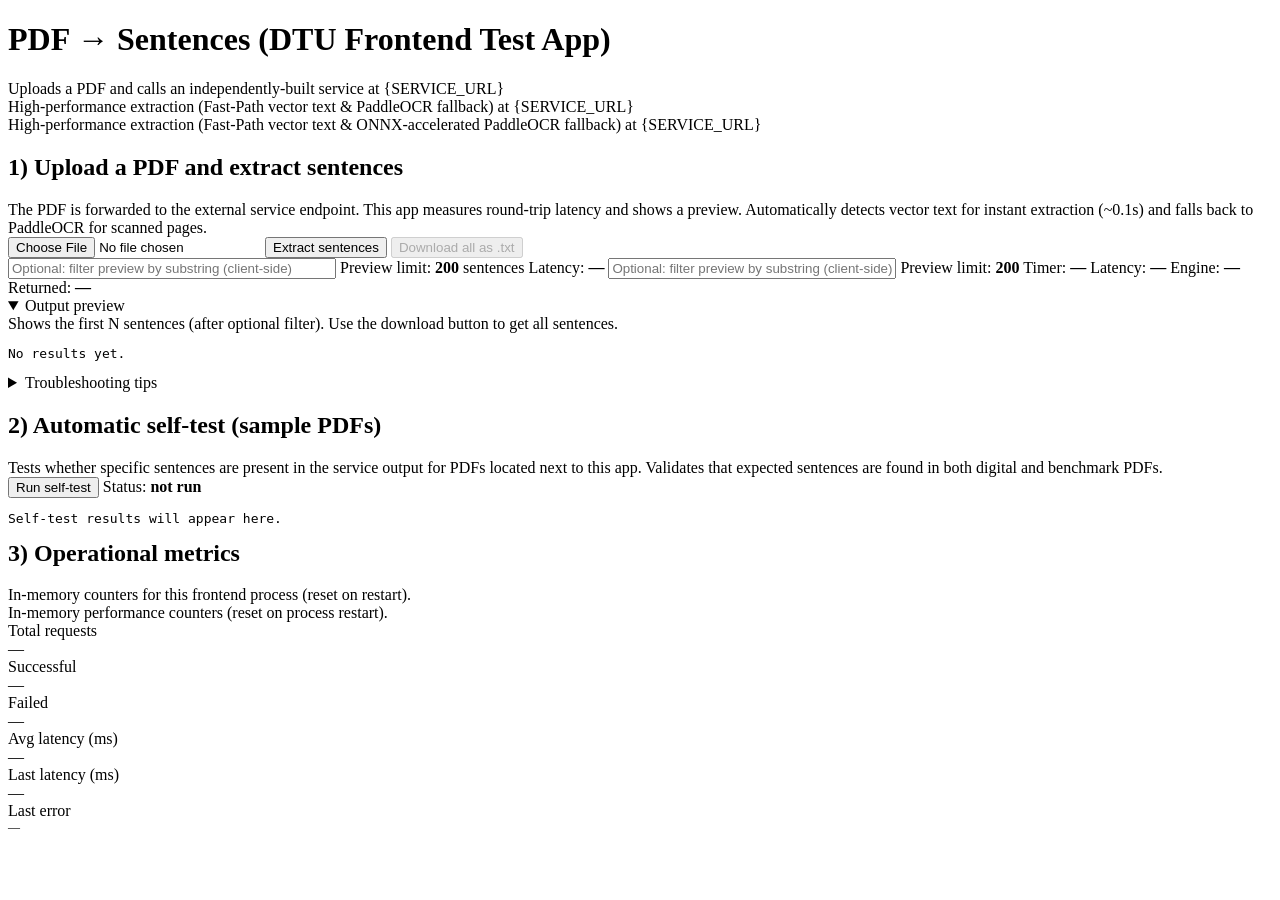
==== template/index.html @ afab7cfc "Working version with optimised performances" ====
<!doctype html>
<html lang="en">
<head>
  <meta charset="utf-8" />
  <meta name="viewport" content="width=device-width,initial-scale=1" />
  <title>PDF → Sentences (DTU Frontend)</title>
  <link rel="stylesheet" href="static/styles.css" />
</head>
<body>
  <header>
    <h1>PDF → Sentences (DTU Frontend Test App)</h1>
    <div class="sub">Uploads a PDF and calls an independently-built service at <span class="pill" id="svcUrl">{SERVICE_URL}</span></div>
    <div class="sub">High-performance extraction (Fast-Path vector text &amp; PaddleOCR fallback) at <span class="pill" id="svcUrl">{SERVICE_URL}</span></div>
    <div class="sub">High-performance extraction (Fast-Path vector text &amp; ONNX-accelerated PaddleOCR fallback) at <span class="pill" id="svcUrl">{SERVICE_URL}</span></div>
  </header>

  <main>
    <div class="grid">
      <section class="card">
        <h2>1) Upload a PDF and extract sentences</h2>
        <div class="meta">
          The PDF is forwarded to the external service endpoint. This app measures round-trip latency and shows a preview.
          Automatically detects vector text for instant extraction (~0.1s) and falls back to PaddleOCR for scanned pages.
        </div>

        <form id="uploadForm">
          <div class="row">
            <input id="pdfFile" type="file" accept="application/pdf" required />
            <button id="extractBtn" class="btn" type="submit">Extract sentences</button>
            <button id="downloadBtn" class="btn secondary" type="button" disabled>Download all as .txt</button>
          </div>
          
          <div class="row" id="fileInfoRow" style="display: none;">
            <span class="pill">Pages: <b id="pageCount">—</b></span>
            <span class="pill">Layer: <b id="docType">—</b></span>
            <span class="pill">Estimated time: <b id="estTime">—</b></span>
          </div>

          <div class="row">
            <input id="filterBox" type="text" placeholder="Optional: filter preview by substring (client-side)" style="min-width: 320px;" />
            <span class="pill">Preview limit: <b id="previewLimit">200</b> sentences</span>
            <span class="pill">Latency: <b id="latency">—</b></span>
            <input id="filterBox" type="text" placeholder="Optional: filter preview by substring (client-side)" style="min-width: 280px;" />
            <span class="pill">Preview limit: <b id="previewLimit">200</b></span>
            <span class="pill">Timer: <b id="timerDisplay">—</b></span>
            <span class="pill">Latency: <b id="latency">—</b></span>
            <span class="pill">Engine: <b id="engineUsed">—</b></span>
            <span class="pill">Returned: <b id="returnedCount">—</b></span>
          </div>
        </form>

        <details open>
          <summary>Output preview</summary>
          <div class="small">Shows the first N sentences (after optional filter). Use the download button to get all sentences.</div>
          <pre id="output">No results yet.</pre>
        </details>

        <details>
          <summary>Troubleshooting tips</summary>
          <pre id="tips">• Ensure the service is running and reachable.
• Current configured URL: {SERVICE_URL}
• You can change it with environment variable SENTENCE_SERVICE_URL.
• If large PDFs time out, increase SERVICE_TIMEOUT_SECONDS.</pre>
          <summary>Troubleshooting &amp; Engine tips</summary>
          <pre id="tips">• Configured URL: {SERVICE_URL}
• Fast-Path (vector text): Instantaneous (~0.05s/page).
• PaddleOCR fallback: Computer vision for scanned images (~12s/page on CPU).
• Increase SERVICE_TIMEOUT_SECONDS if uploading large scanned PDFs.</pre>
• Fast-Path (vector text layer): Instantaneous (~0.02s/page).
• PP-OCRv5 Mobile ONNX: Accelerated CPU vision for scanned documents (~15s/page on CPU).
• Line baseline merging ensures coherent reading order for typewriter and scanned texts.
• Increase SERVICE_TIMEOUT_SECONDS if uploading large multi-page scans.</pre>
        </details>
      </section>

      <section class="card">
        <h2>2) Automatic self-test (sample PDFs)</h2>
        <div class="meta">
          Tests whether specific sentences are present in the service output for PDFs located next to this app.
          Validates that expected sentences are found in both digital and benchmark PDFs.
        </div>

        <div class="row">
          <button id="selftestBtn" class="btn" type="button">Run self-test</button>
          <span class="pill">Status: <b id="selftestStatus">not run</b></span>
        </div>

        <pre id="selftestOut">Self-test results will appear here.</pre>

        <h2 style="margin-top:14px;">3) Operational metrics</h2>
        <div class="meta">In-memory counters for this frontend process (reset on restart).</div>
        <div class="meta">In-memory performance counters (reset on process restart).</div>

        <div class="kpi">
          <div class="box"><div class="label">Total requests</div><div class="value" id="m_total">—</div></div>
          <div class="box"><div class="label">Successful</div><div class="value" id="m_ok">—</div></div>
          <div class="box"><div class="label">Failed</div><div class="value" id="m_fail">—</div></div>
          <div class="box"><div class="label">Avg latency (ms)</div><div class="value" id="m_avg">—</div></div>
          <div class="box"><div class="label">Last latency (ms)</div><div class="value" id="m_last">—</div></div>
          <div class="box"><div class="label">Last error</div><div class="value" id="m_err" style="font-size:12px;">—</div></div>
        </div>
      </section>
    </div>
  </main>

  <script src="static/app.js"></script>
</body>
</html>
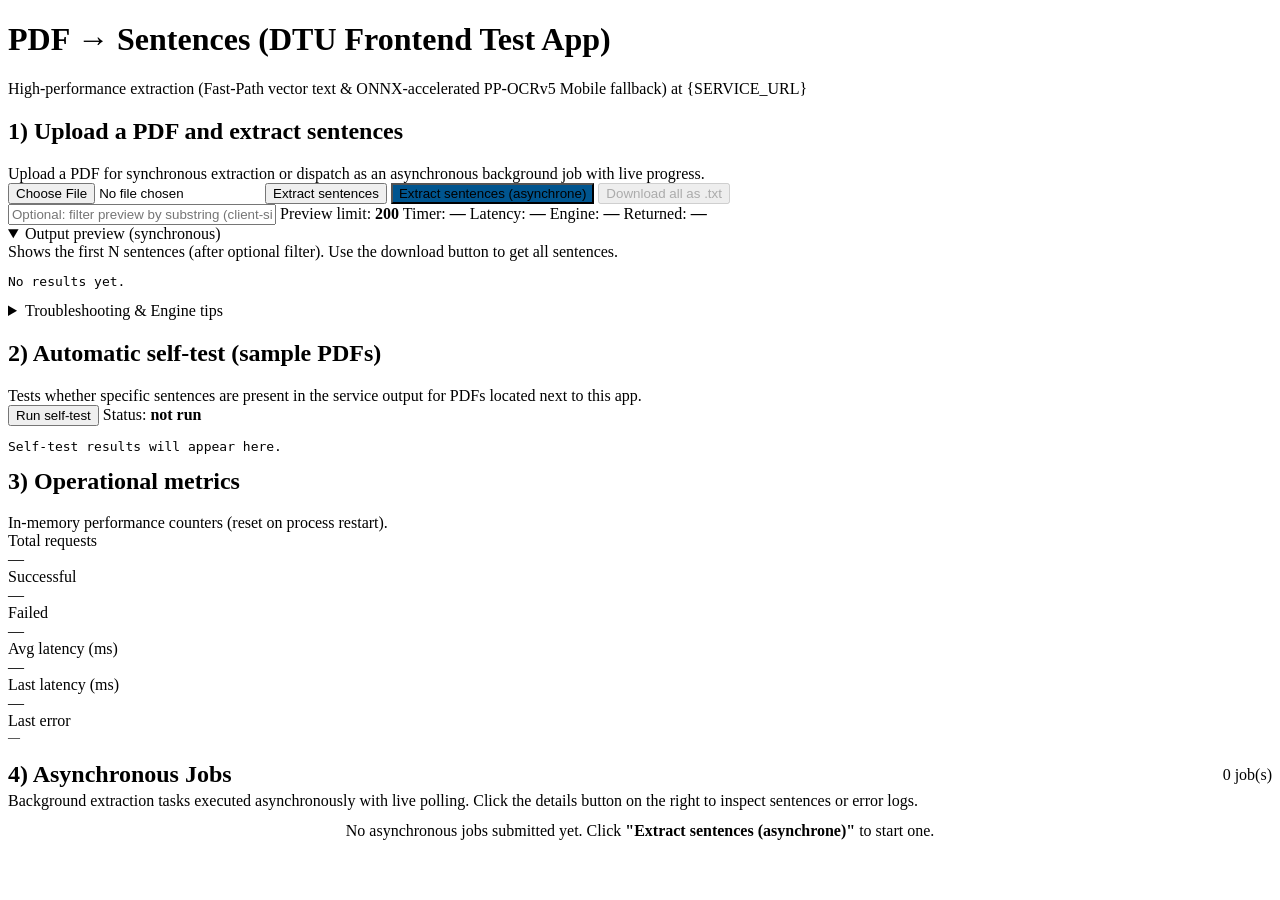
==== commit 5c4f7a03: "Front end implementation of asynchronous submit" ====
--- a/template/index.html
+++ b/template/index.html
@@ -9,9 +9,7 @@
 <body>
   <header>
     <h1>PDF → Sentences (DTU Frontend Test App)</h1>
-    <div class="sub">Uploads a PDF and calls an independently-built service at <span class="pill" id="svcUrl">{SERVICE_URL}</span></div>
-    <div class="sub">High-performance extraction (Fast-Path vector text &amp; PaddleOCR fallback) at <span class="pill" id="svcUrl">{SERVICE_URL}</span></div>
-    <div class="sub">High-performance extraction (Fast-Path vector text &amp; ONNX-accelerated PaddleOCR fallback) at <span class="pill" id="svcUrl">{SERVICE_URL}</span></div>
+    <div class="sub">High-performance extraction (Fast-Path vector text &amp; ONNX-accelerated PP-OCRv5 Mobile fallback) at <span class="pill" id="svcUrl">{SERVICE_URL}</span></div>
   </header>
 
   <main>
@@ -19,14 +17,14 @@
       <section class="card">
         <h2>1) Upload a PDF and extract sentences</h2>
         <div class="meta">
-          The PDF is forwarded to the external service endpoint. This app measures round-trip latency and shows a preview.
-          Automatically detects vector text for instant extraction (~0.1s) and falls back to PaddleOCR for scanned pages.
+          Upload a PDF for synchronous extraction or dispatch as an asynchronous background job with live progress.
         </div>
 
         <form id="uploadForm">
           <div class="row">
             <input id="pdfFile" type="file" accept="application/pdf" required />
             <button id="extractBtn" class="btn" type="submit">Extract sentences</button>
+            <button id="extractAsyncBtn" class="btn" type="button" style="background:#00558f;">Extract sentences (asynchrone)</button>
             <button id="downloadBtn" class="btn secondary" type="button" disabled>Download all as .txt</button>
           </div>
           
@@ -37,10 +35,7 @@
           </div>
 
           <div class="row">
-            <input id="filterBox" type="text" placeholder="Optional: filter preview by substring (client-side)" style="min-width: 320px;" />
-            <span class="pill">Preview limit: <b id="previewLimit">200</b> sentences</span>
-            <span class="pill">Latency: <b id="latency">—</b></span>
-            <input id="filterBox" type="text" placeholder="Optional: filter preview by substring (client-side)" style="min-width: 280px;" />
+            <input id="filterBox" type="text" placeholder="Optional: filter preview by substring (client-side)" style="min-width: 260px;" />
             <span class="pill">Preview limit: <b id="previewLimit">200</b></span>
             <span class="pill">Timer: <b id="timerDisplay">—</b></span>
             <span class="pill">Latency: <b id="latency">—</b></span>
@@ -50,26 +45,18 @@
         </form>
 
         <details open>
-          <summary>Output preview</summary>
+          <summary>Output preview (synchronous)</summary>
           <div class="small">Shows the first N sentences (after optional filter). Use the download button to get all sentences.</div>
           <pre id="output">No results yet.</pre>
         </details>
 
         <details>
-          <summary>Troubleshooting tips</summary>
-          <pre id="tips">• Ensure the service is running and reachable.
-• Current configured URL: {SERVICE_URL}
-• You can change it with environment variable SENTENCE_SERVICE_URL.
-• If large PDFs time out, increase SERVICE_TIMEOUT_SECONDS.</pre>
           <summary>Troubleshooting &amp; Engine tips</summary>
           <pre id="tips">• Configured URL: {SERVICE_URL}
-• Fast-Path (vector text): Instantaneous (~0.05s/page).
-• PaddleOCR fallback: Computer vision for scanned images (~12s/page on CPU).
-• Increase SERVICE_TIMEOUT_SECONDS if uploading large scanned PDFs.</pre>
 • Fast-Path (vector text layer): Instantaneous (~0.02s/page).
-• PP-OCRv5 Mobile ONNX: Accelerated CPU vision for scanned documents (~15s/page on CPU).
+• PP-OCRv5 Mobile ONNX: Accelerated CPU vision for scanned documents (~12-15s/page on CPU).
 • Line baseline merging ensures coherent reading order for typewriter and scanned texts.
-• Increase SERVICE_TIMEOUT_SECONDS if uploading large multi-page scans.</pre>
+• Asynchronous Jobs avoid HTTP timeouts on large multi-page scans.</pre>
         </details>
       </section>
 
@@ -77,7 +64,6 @@
         <h2>2) Automatic self-test (sample PDFs)</h2>
         <div class="meta">
           Tests whether specific sentences are present in the service output for PDFs located next to this app.
-          Validates that expected sentences are found in both digital and benchmark PDFs.
         </div>
 
         <div class="row">
@@ -88,7 +74,6 @@
         <pre id="selftestOut">Self-test results will appear here.</pre>
 
         <h2 style="margin-top:14px;">3) Operational metrics</h2>
-        <div class="meta">In-memory counters for this frontend process (reset on restart).</div>
         <div class="meta">In-memory performance counters (reset on process restart).</div>
 
         <div class="kpi">
@@ -101,6 +86,23 @@
         </div>
       </section>
     </div>
+
+    <!-- Asynchronous Background Jobs Interface -->
+    <section class="card" style="margin-top: 16px;">
+      <div style="display:flex; justify-content:space-between; align-items:center;">
+        <h2 style="margin:0;">4) Asynchronous Jobs</h2>
+        <span class="pill" id="jobsCountBadge">0 job(s)</span>
+      </div>
+      <div class="meta" style="margin-top: 4px;">
+        Background extraction tasks executed asynchronously with live polling. Click the details button on the right to inspect sentences or error logs.
+      </div>
+
+      <div id="jobsContainer" class="jobs-table-container">
+        <div class="small" id="noJobsMsg" style="padding: 12px; color: var(--muted); text-align: center; background: white; border: 1px dashed var(--border); border-radius: 8px;">
+          No asynchronous jobs submitted yet. Click <b>"Extract sentences (asynchrone)"</b> to start one.
+        </div>
+      </div>
+    </section>
   </main>
 
   <script src="static/app.js"></script>
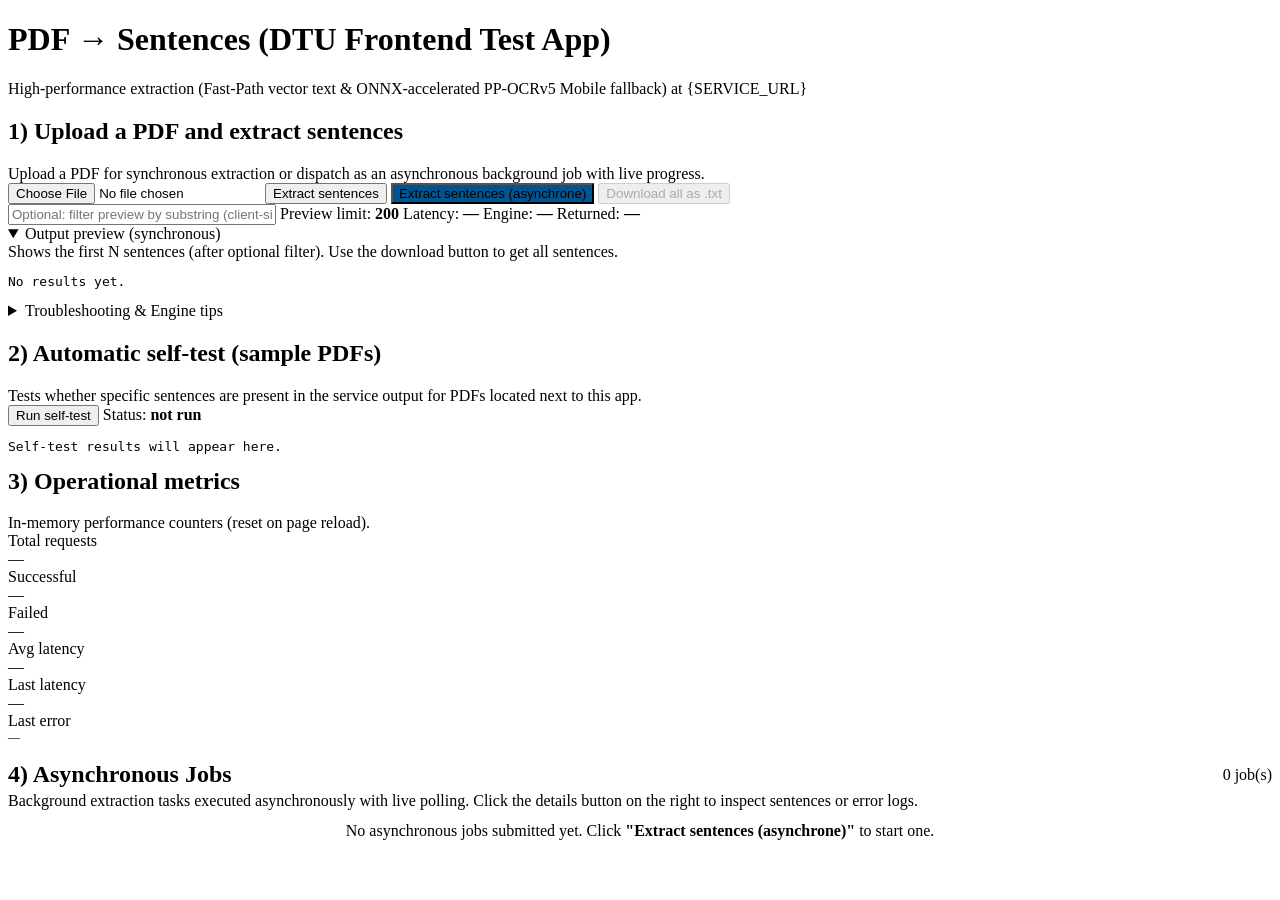
==== commit 36b6e4a4: "Bug fixes + UI confirmation" ====
--- a/template/index.html
+++ b/template/index.html
@@ -37,7 +37,6 @@
           <div class="row">
             <input id="filterBox" type="text" placeholder="Optional: filter preview by substring (client-side)" style="min-width: 260px;" />
             <span class="pill">Preview limit: <b id="previewLimit">200</b></span>
-            <span class="pill">Timer: <b id="timerDisplay">—</b></span>
             <span class="pill">Latency: <b id="latency">—</b></span>
             <span class="pill">Engine: <b id="engineUsed">—</b></span>
             <span class="pill">Returned: <b id="returnedCount">—</b></span>
@@ -74,14 +73,14 @@
         <pre id="selftestOut">Self-test results will appear here.</pre>
 
         <h2 style="margin-top:14px;">3) Operational metrics</h2>
-        <div class="meta">In-memory performance counters (reset on process restart).</div>
+        <div class="meta">In-memory performance counters (reset on page reload).</div>
 
         <div class="kpi">
           <div class="box"><div class="label">Total requests</div><div class="value" id="m_total">—</div></div>
           <div class="box"><div class="label">Successful</div><div class="value" id="m_ok">—</div></div>
           <div class="box"><div class="label">Failed</div><div class="value" id="m_fail">—</div></div>
-          <div class="box"><div class="label">Avg latency (ms)</div><div class="value" id="m_avg">—</div></div>
-          <div class="box"><div class="label">Last latency (ms)</div><div class="value" id="m_last">—</div></div>
+          <div class="box"><div class="label">Avg latency</div><div class="value" id="m_avg">—</div></div>
+          <div class="box"><div class="label">Last latency</div><div class="value" id="m_last">—</div></div>
           <div class="box"><div class="label">Last error</div><div class="value" id="m_err" style="font-size:12px;">—</div></div>
         </div>
       </section>
